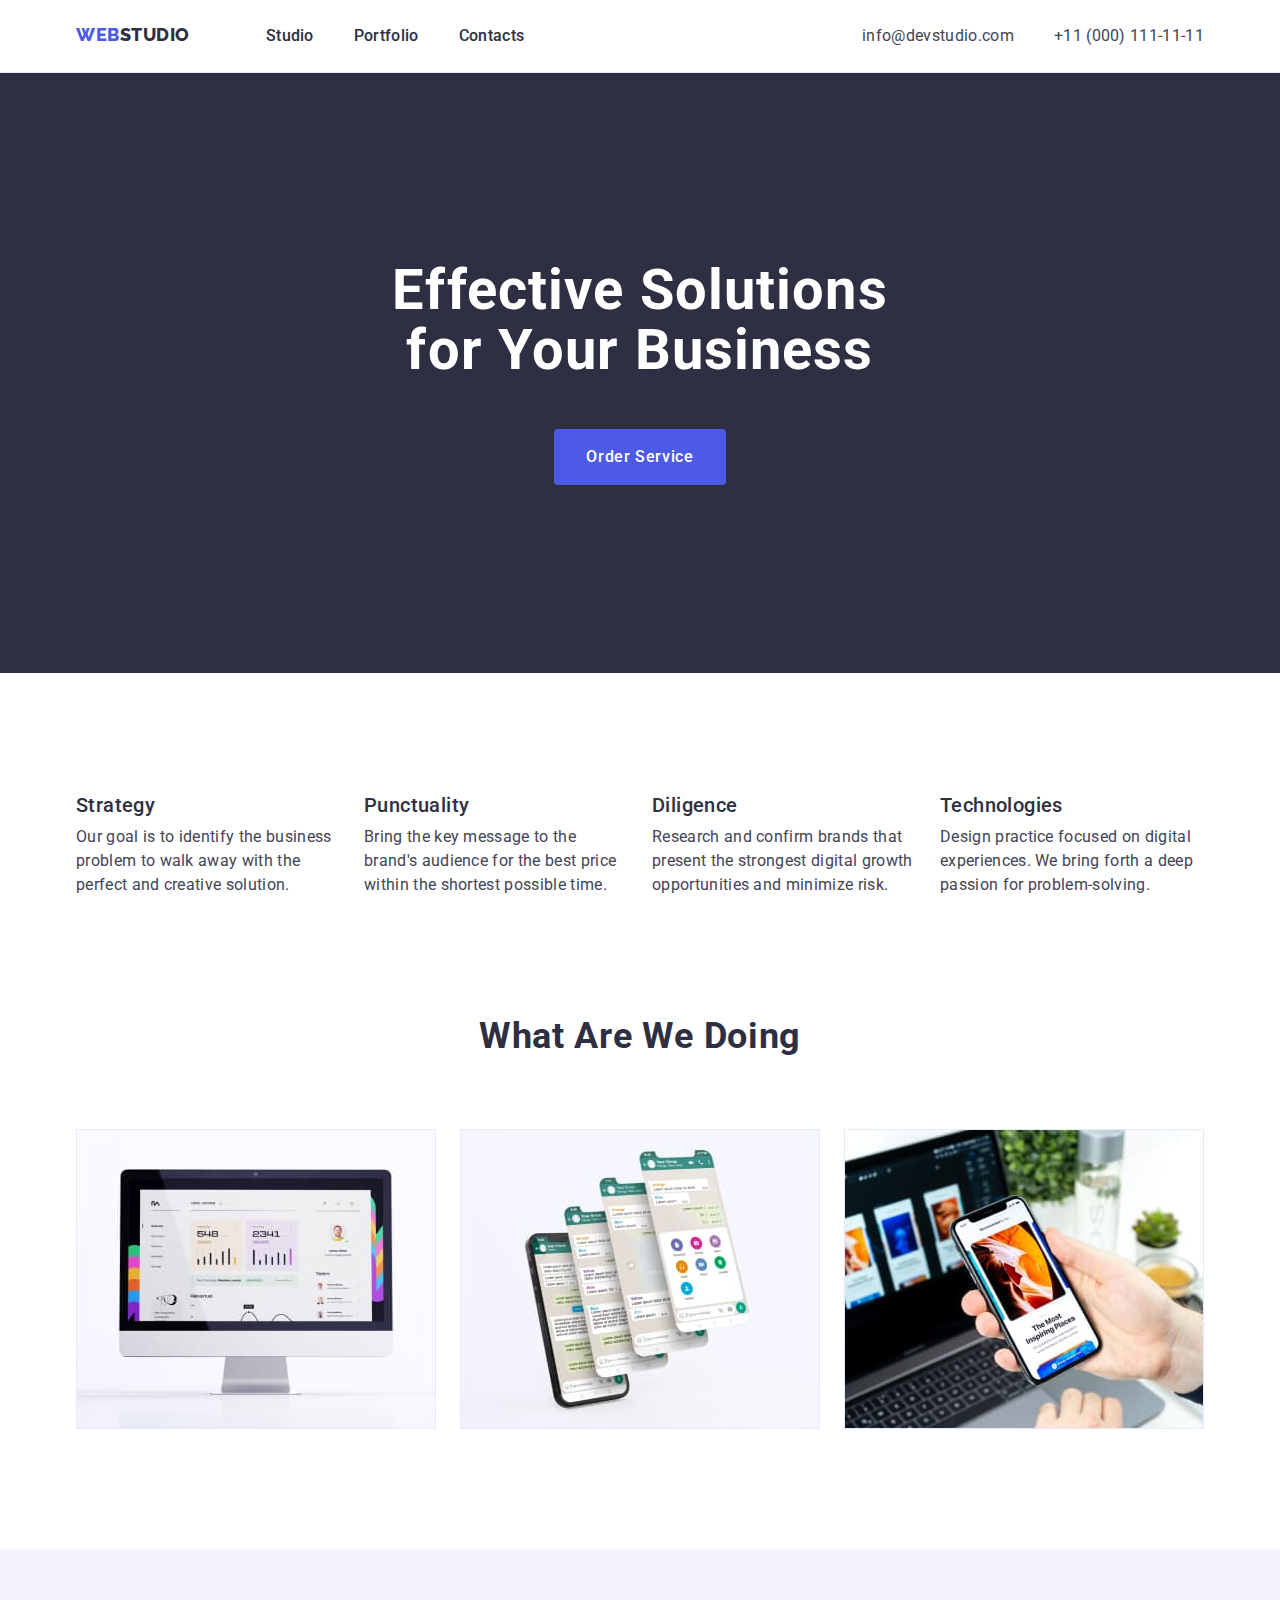
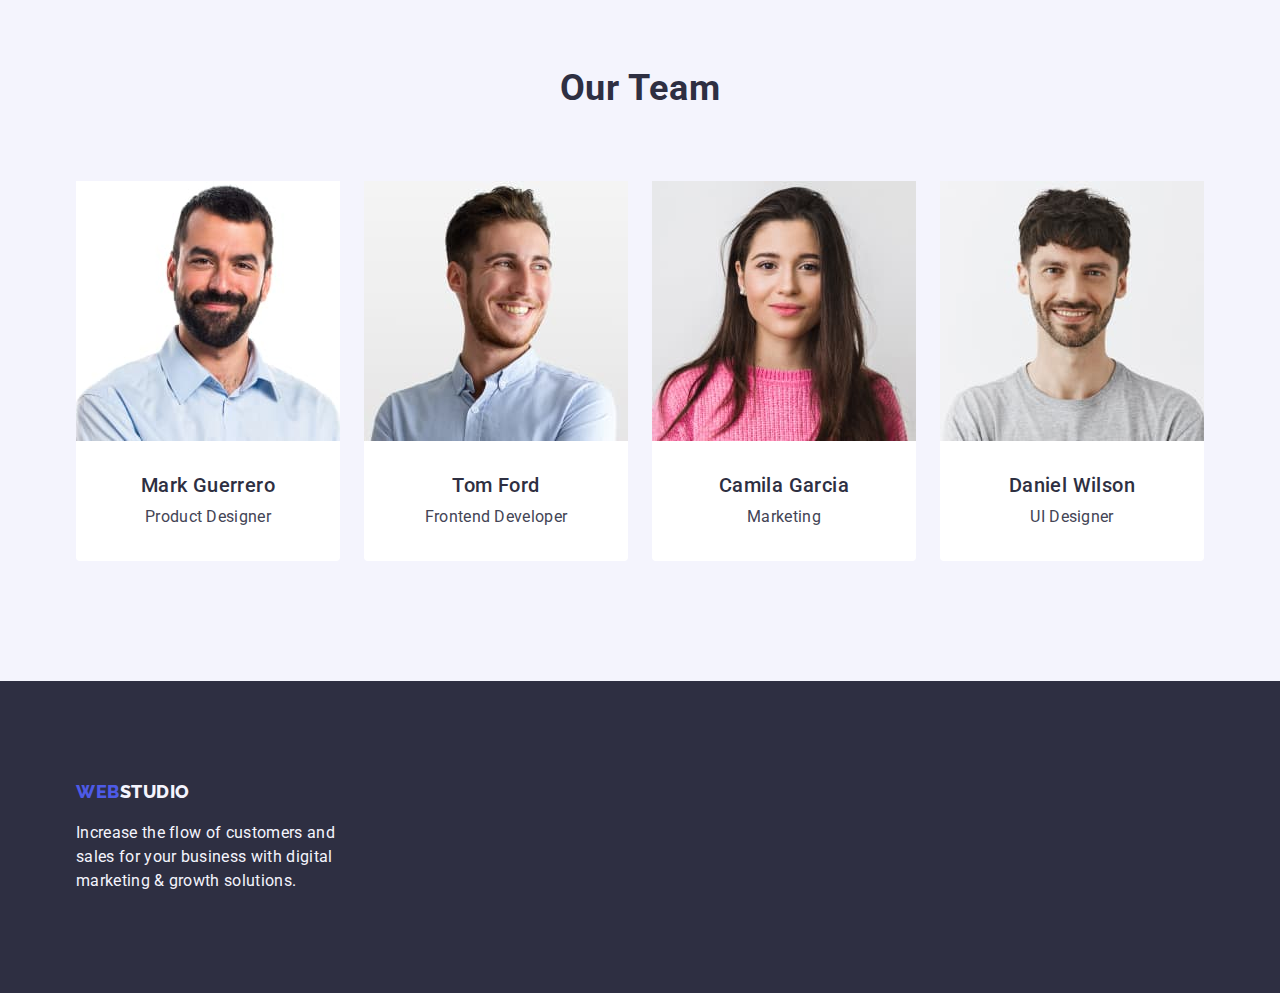
==== index.html @ f59f9e8d "start-1" ====
<!DOCTYPE html>
<html lang="en">
  <head>
    <meta charset="UTF-8" />
    <meta http-equiv="X-UA-Compatible" content="IE=edge" />
    <meta name="viewport" content="width=device-width, initial-scale=1.0" />
    <title>Studio</title>
    <link rel="preconnect" href="https://fonts.googleapis.com" />
    <link rel="preconnect" href="https://fonts.gstatic.com" crossorigin />
    <link
      href="https://fonts.googleapis.com/css2?family=Raleway:wght@800&family=Roboto:wght@400;500;700&display=swap"
      rel="stylesheet"
    />
    <link
      rel="stylesheet"
      href="https://cdn.jsdelivr.net/npm/modern-normalize@2.0.0/modern-normalize.min.css"
    />
    <link rel="stylesheet" href="./css/styles.css" />
  </head>
  <body>
    <!-- Header -->
    <header class="page-header">
      <div class="container header-container">
        <nav class="page-nav">
          <a class="logo link" href="./index.html"
            >Web<span class="logo-studio">Studio</span></a
          >
          <ul class="nav-list list">
            <li class="nav-item">
              <a class="nav-link link" href="./index.html">Studio</a>
            </li>
            <li class="nav-item">
              <a class="nav-link link" href="./portfolio.html">Portfolio</a>
            </li>
            <li class="nav-item">
              <a class="nav-link link" href="">Contacts</a>
            </li>
          </ul>
        </nav>
        <address class="address">
          <ul class="address-list list">
            <li class="address-item">
              <a class="address-link link" href="mailto:info@devstudio.com"
                >info@devstudio.com</a
              >
            </li>
            <li class="address-item">
              <a class="address-link link" href="tel:+110001111111"
                >+11 (000) 111-11-11</a
              >
            </li>
          </ul>
        </address>
      </div>
    </header>
    <main>
      <!-- HERO -->
      <section class="hero">
        <div class="container hero-container">
          <h1 class="hero-title">Effective Solutions for Your Business</h1>
          <button type="button" class="hero-btn">Order Service</button>
        </div>
      </section>
      <!-- Section 1 -->
      <section class="section">
        <div class="container">
          <h2 class="visually-hidden">Features</h2>
          <ul class="feature-wrap list">
            <li class="feature-item">
              <h3 class="feature-title">Strategy</h3>
              <p class="feature-text">
                Our goal is to identify the business problem to walk away with
                the perfect and creative solution.
              </p>
            </li>
            <li class="feature-item">
              <h3 class="feature-title">Punctuality</h3>
              <p class="feature-text">
                Bring the key message to the brand's audience for the best price
                within the shortest possible time.
              </p>
            </li>
            <li class="feature-item">
              <h3 class="feature-title">Diligence</h3>
              <p class="feature-text">
                Research and confirm brands that present the strongest digital
                growth opportunities and minimize risk.
              </p>
            </li>
            <li class="feature-item">
              <h3 class="feature-title">Technologies</h3>
              <p class="feature-text">
                Design practice focused on digital experiences. We bring forth a
                deep passion for problem-solving.
              </p>
            </li>
          </ul>
        </div>
      </section>
      <!-- Section 2 -->
      <section class="section-two">
        <div class="container">
          <h2 class="section-title">What are we doing</h2>
          <ul class="section-list list">
            <li class="section-item">
              <img src="./images/img-1.jpg" alt="Rectangle 71" width="360" />
            </li>
            <li class="section-item">
              <img src="./images/img-2.jpg" alt="Rectangle 71" width="360" />
            </li>
            <li class="section-item">
              <img src="./images/img-3.jpg" alt="Rectangle 71" width="360" />
            </li>
          </ul>
        </div>
      </section>
      <!-- Section 3 -->
      <section class="team-section section">
        <div class="container team-container">
          <h2 class="section-title">Our Team</h2>
          <ul class="team-list list">
            <li class="team-item">
              <img
                src="./images/portrait-1.jpg"
                alt="Portrait Product Designer"
                width="264"
              />
              <div class="team-text-wrap">
                <h3 class="name">Mark Guerrero</h3>
                <p class="team-text">Product Designer</p>
              </div>
            </li>
            <li class="team-item">
              <img
                src="./images/portrait-2.jpg"
                alt="Portrait Frontend Developer"
                width="264"
              />
              <div class="team-text-wrap">
                <h3 class="name">Tom Ford</h3>
                <p class="team-text">Frontend Developer</p>
              </div>
            </li>
            <li class="team-item">
              <img
                src="./images/portrait-3.jpg"
                alt="Portrait Marketing"
                width="264"
              />
              <div class="team-text-wrap">
                <h3 class="name">Camila Garcia</h3>
                <p class="team-text">Marketing</p>
              </div>
            </li>
            <li class="team-item">
              <img
                src="./images/portrait-4.jpg"
                alt="Portrait UI Designer"
                width="264"
              />
              <div class="team-text-wrap">
                <h3 class="name">Daniel Wilson</h3>
                <p class="team-text">UI Designer</p>
              </div>
            </li>
          </ul>
        </div>
      </section>
    </main>
    <footer class="footer">
      <div class="container footer-container">
        <a class="footer-logo link" href="./index.html"
          >Web<span class="footer-logo-studio">Studio</span></a
        >
        <p class="footer-text">
          Increase the flow of customers and sales for your business with
          digital marketing & growth solutions.
        </p>
      </div>
    </footer>
  </body>
</html>
---- css/styles.css ----
:root {
  --first-title-color: #2e2f42;
  --second-title-color: #ffffff;
  --first-text-color: #434455;
  --second-text-color: #f4f4fd;
  --first-background-color: #2e2f42;
  --second-background-color: #f4f4fd;
}

h1,
h2,
h3,
p {
  margin-top: 0;
  margin-bottom: 0;
}

ul,
ol {
  margin-top: 0;
  margin-bottom: 0;
  padding-left: 0;
}

img {
  display: block;
}

address {
  font-style: normal;
}

button {
  cursor: pointer;
}

.list {
  list-style: none;
  margin: 0;
  padding: 0;
}

.link {
  text-decoration: none;
}

body {
  font-family: "Roboto", sans-serif;
  color: #434455;
  background-color: #ffffff;
}
.container {
  width: 1158px;
  padding: 0 15px;
  margin: 0 auto;
}

/* -------- HEADER -------- */

.page-header {
  border-bottom: 1px solid #e7e9fc;
}

.header-container {
  display: flex;
  align-items: center;
  justify-content: space-between;
}

.page-nav {
  display: flex;
  align-items: center;
}

.logo {
  font-family: "Raleway", sans-serif;
  font-weight: 800;
  font-size: 18px;
  height: 24px;
  line-height: 1.17;
  letter-spacing: 0.03em;
  text-transform: uppercase;
  color: #4d5ae5;
  margin-right: 76px;
}

.logo-studio {
  color: var(--first-title-color);
}

.nav-list {
  display: flex;
  align-items: center;
  gap: 40px;
}

.nav-item {
  padding-top: 24px;
  padding-bottom: 24px;
}

.nav-link {
  font-weight: 500;
  font-size: 16px;
  line-height: 1.5;
  letter-spacing: 0.02em;
  color: var(--first-title-color);
  padding-top: 24px;
  padding-bottom: 24px;
}

.nav-link:hover,
.nav-link:focus {
  color: #404bbf;
}

.address-list {
  display: flex;
  align-items: center;
  gap: 40px;
}

.address-link {
  font-style: normal;
  font-size: 16px;
  line-height: 1.5;
  letter-spacing: 0.02em;
  color: var(--first-text-color);
}

.address-link:hover,
.address-link:focus {
  color: #404bbf;
}

/* -------- HERO -------- */

.hero {
  background-color: var(--first-background-color);
  padding-top: 188px;
  padding-bottom: 188px;
}

.hero-container {
  display: flex;
  align-items: center;
  flex-direction: column;
}

.hero-title {
  font-size: 56px;
  max-width: 496px;
  height: 120px;
  line-height: 1.07;
  letter-spacing: 0.02em;
  text-align: center;
  color: var(--second-title-color);
  margin-bottom: 48px;
}

.hero-btn {
  font-family: "Roboto", sans-serif;
  min-width: 169px;
  background: #4d5ae5;
  font-weight: 500;
  font-size: 16px;
  line-height: 1.5;
  letter-spacing: 0.04em;
  color: #ffffff;
  border-radius: 4px;
  padding: 16px 32px;
  border: none;
}

.hero-btn:hover,
.hero-btn:focus {
  background-color: #404bbf;
}

/* -------- FEATURES -------- */

.section {
  padding-top: 120px;
  padding-bottom: 120px;
}

.visually-hidden {
  position: absolute;
  width: 1px;
  height: 1px;
  margin: -1px;
  border: 0;
  padding: 0;
  white-space: nowrap;
  clip-path: inset(100%);
  clip: rect(0 0 0 0);
  overflow: hidden;
}

.feature-wrap {
  display: flex;
  align-items: flex-start;
  gap: 24px;
}

.feature-item {
  width: 264px;
}

.feature-title {
  font-weight: 500;
  font-size: 20px;
  line-height: 1.2;
  letter-spacing: 0.02em;
  color: var(--first-title-color);
  margin-bottom: 8px;
}

.feature-text {
  font-size: 16px;
  line-height: 1.5;
  letter-spacing: 0.02em;
  color: var(--first-text-color);
}

/* -------- SECTION 2 -------- */

.section-two {
  padding-bottom: 120px;
}

.section-title {
  font-size: 36px;
  line-height: 1.11;
  letter-spacing: 0.02em;
  text-align: center;
  text-transform: capitalize;
  color: var(--first-title-color);
  margin-bottom: 72px;
}
.section-list {
  display: flex;
  gap: 24px;
}

/* -------- SECTION 3 -------- */

.team-section {
  background-color: var(--second-background-color);
}

.team-container {
  display: flex;
  flex-direction: column;
}

.team-list {
  display: flex;
  gap: 24px;
}

.team-item {
  background-color: #ffffff;
  border-radius: 0 0 4px 4px;
}

.team-text-wrap {
  display: flex;
  flex-direction: column;
  padding: 32px 16px;
}

.name {
  font-weight: 500;
  font-size: 20px;
  text-align: center;
  line-height: 1.2;
  letter-spacing: 0.02em;
  color: var(--first-title-color);
  margin-bottom: 8px;
}

.team-text {
  font-size: 16px;
  text-align: center;
  line-height: 1.5;
  letter-spacing: 0.02em;
  color: var(--first-text-color);
}

/* -------- PORTFOLIO-FILTER -------- */

.portfolio-section {
  padding-top: 96px;
  padding-bottom: 120px;
}

.filter-list {
  display: flex;
  justify-content: center;
  gap: 24px;
  margin-bottom: 72px;
}

.btn-item {
  font-family: inherit;
  background-color: #f4f4fd;
  font-weight: 500;
  font-size: 16px;
  line-height: 1.5;
  letter-spacing: 0.04em;
  color: #4d5ae5;
  padding: 12px 24px;
  border: 1px solid #e7e9fc;
  border-radius: 4px;
}

.btn-item:hover,
.btn-item:focus {
  background-color: #404bbf;
  color: #ffffff;
  box-shadow: 0px 3px 1px rgba(0, 0, 0, 0.1), 0px 2px 1px rgba(0, 0, 0, 0.08),
    0px 2px 2px rgba(0, 0, 0, 0.12);
  border: 1px solid transparent;
}

/* -------- CARD CONCEPT -------- */

.card-list {
  display: flex;
  flex-wrap: wrap;
  gap: 48px 24px;
}

.card-text-wrap {
  display: flex;
  flex-direction: column;
  align-items: flex-start;
  padding: 32px 16px;
  border: 1px solid #e7e9fc;
  border-top: none;
}

.card-title {
  font-weight: 500;
  font-size: 20px;
  line-height: 1.2;
  letter-spacing: 0.02em;
  color: var(--first-title-color);
  margin-bottom: 8px;
}

.card-text {
  font-size: 16px;
  line-height: 1.5;
  letter-spacing: 0.02em;
  color: var(--first-text-color);
}

/* -------- FOOTER -------- */

.footer {
  background-color: var(--first-background-color);
  padding-top: 100px;
  padding-bottom: 100px;
}

.footer-logo {
  display: inline-block;
  font-family: "Raleway", sans-serif;
  font-weight: 800;
  font-size: 18px;
  height: 24px;
  line-height: 1.17;
  letter-spacing: 0.03em;
  text-transform: uppercase;
  color: #4d5ae5;
  margin-bottom: 16px;
}

.footer-text {
  font-size: 16px;
  width: 264px;
  line-height: 1.5;
  letter-spacing: 0.02em;
  color: var(--second-text-color);
}

.footer-logo-studio {
  color: var(--second-text-color);
}
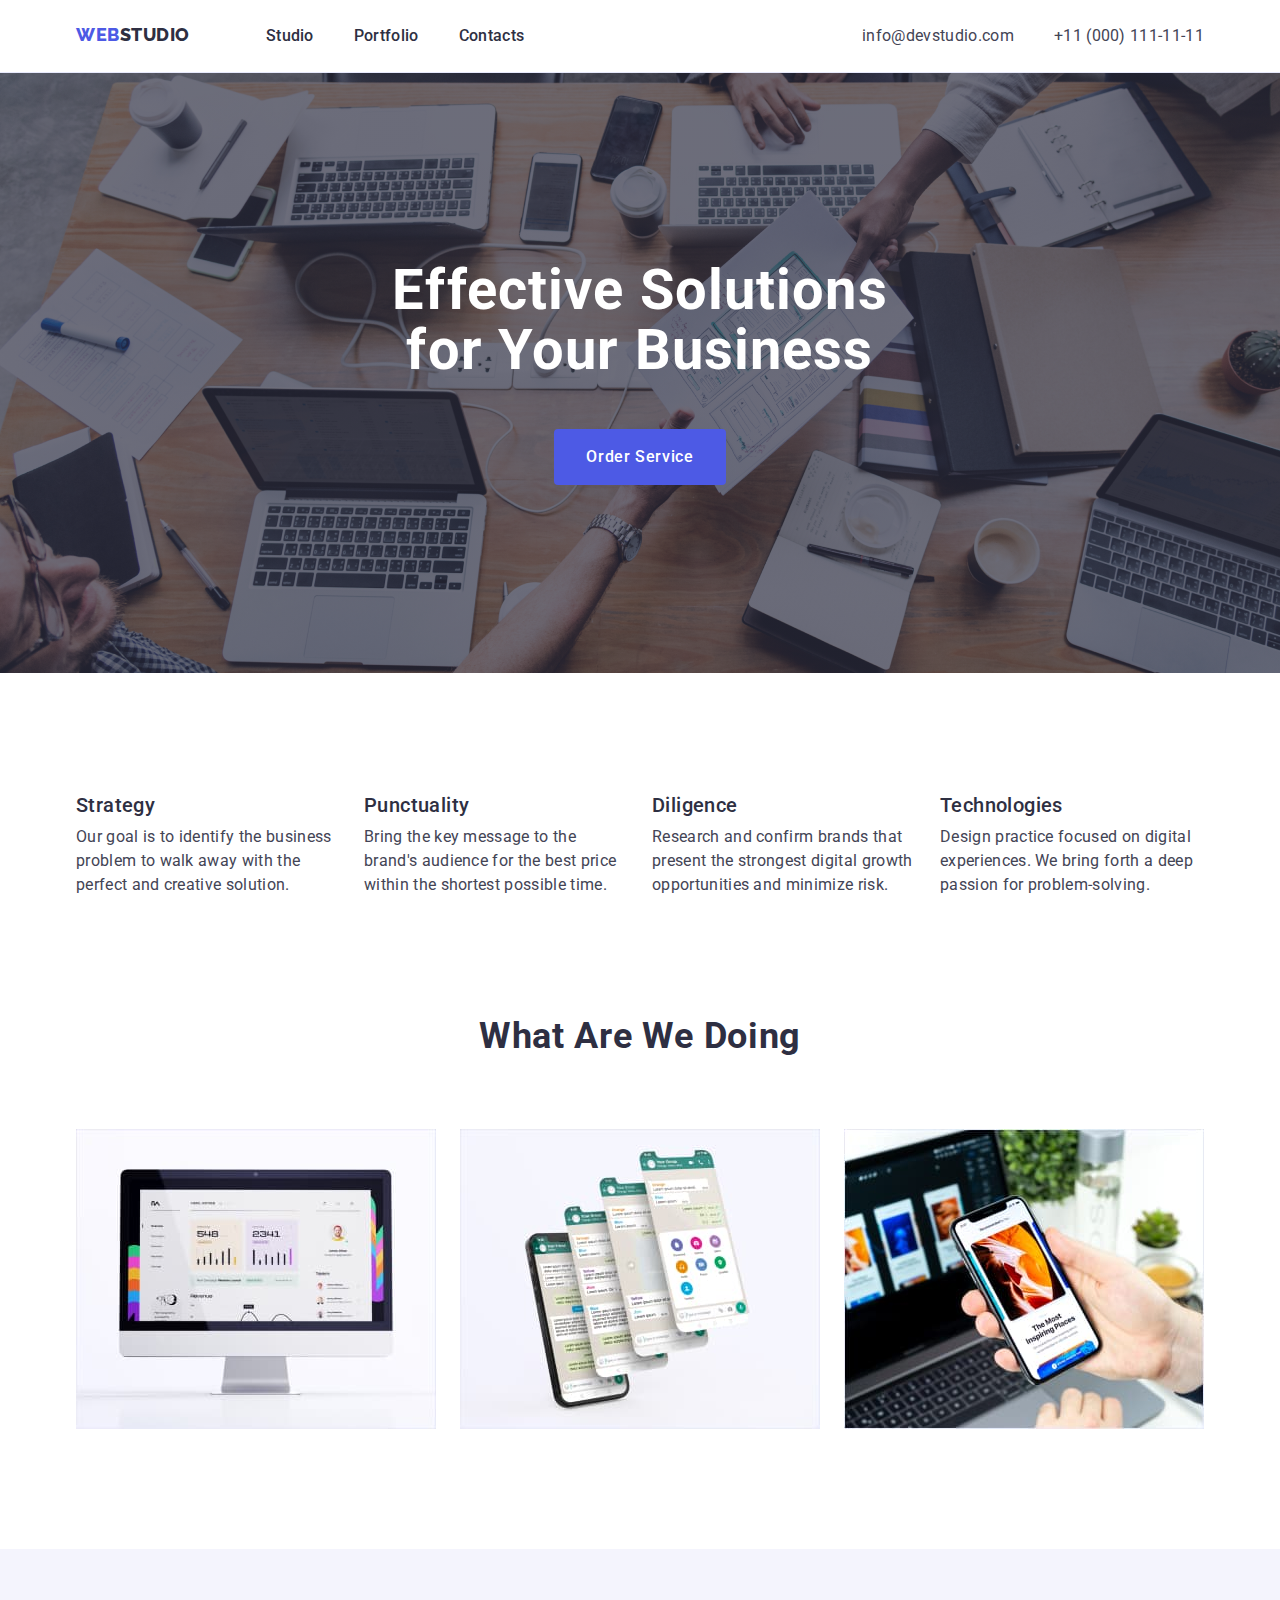
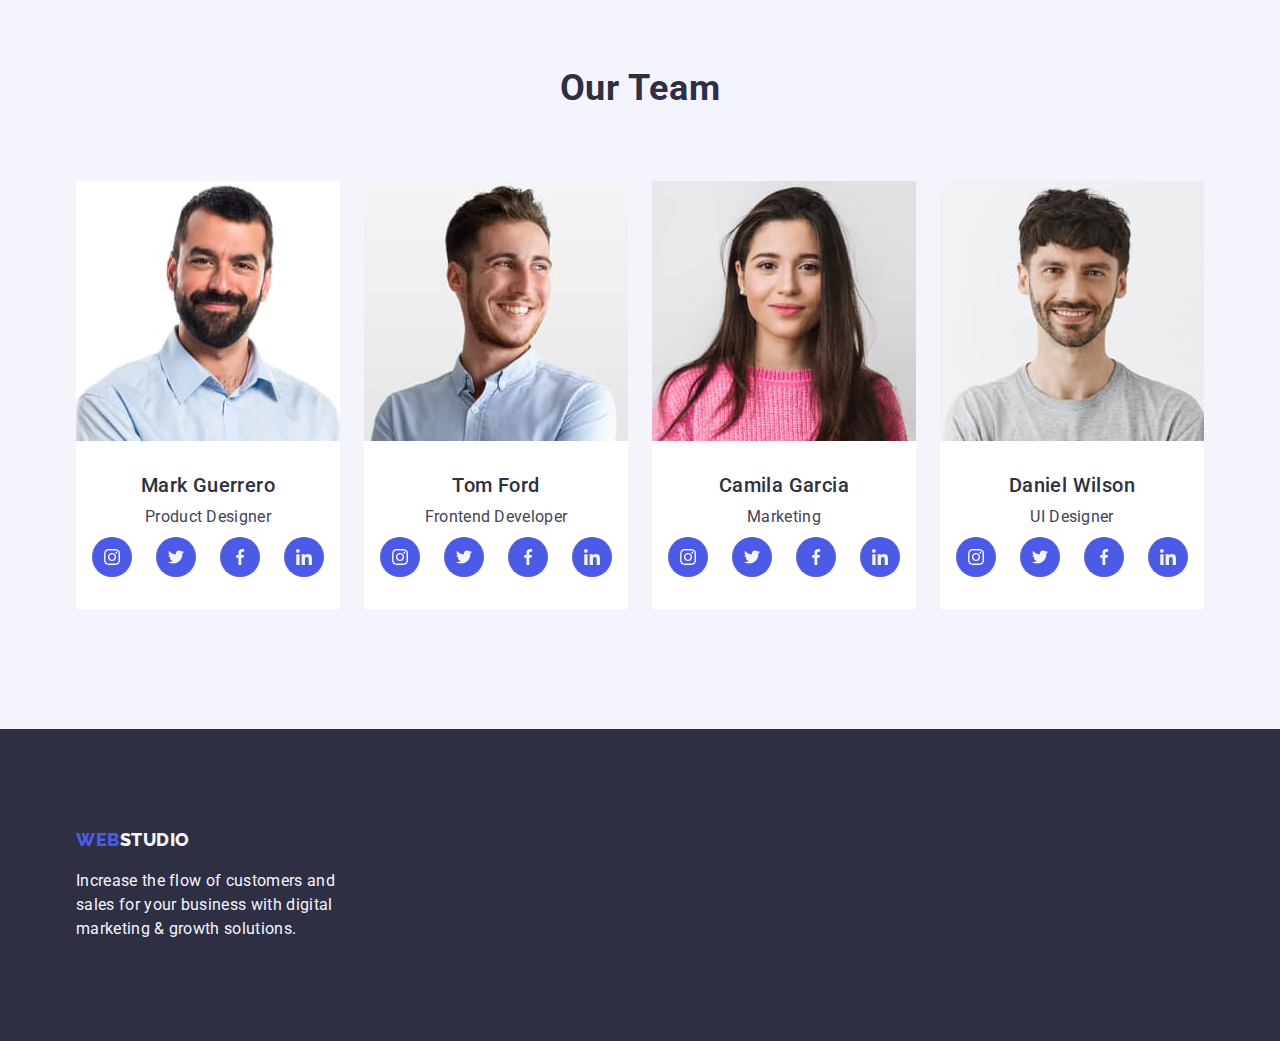
==== commit c9cf1faf: "wednesday" ====
--- a/index.html
+++ b/index.html
@@ -128,6 +128,36 @@
               <div class="team-text-wrap">
                 <h3 class="name">Mark Guerrero</h3>
                 <p class="team-text">Product Designer</p>
+                <ul class="social-list list">
+                  <li class="social-list-item">
+                    <a href="" class="social-list-link">
+                      <svg class="social-list-icon" width="16" height="16">
+                        <use href="./images/icons.svg#icon-instagram"></use>
+                      </svg>
+                    </a>
+                  </li>
+                  <li class="social-list-item">
+                    <a href="" class="social-list-link">
+                      <svg class="social-list-icon" width="16" height="16">
+                        <use href="./images/icons.svg#icon-twitter"></use>
+                      </svg>
+                    </a>
+                  </li>
+                  <li class="social-list-item">
+                    <a href="" class="social-list-link">
+                      <svg class="social-list-icon" width="16" height="16">
+                        <use href="./images/icons.svg#icon-facebook"></use>
+                      </svg>
+                    </a>
+                  </li>
+                  <li class="social-list-item">
+                    <a href="" class="social-list-link">
+                      <svg class="social-list-icon" width="16" height="16">
+                        <use href="./images/icons.svg#icon-linkedin"></use>
+                      </svg>
+                    </a>
+                  </li>
+                </ul>
               </div>
             </li>
             <li class="team-item">
@@ -139,6 +169,36 @@
               <div class="team-text-wrap">
                 <h3 class="name">Tom Ford</h3>
                 <p class="team-text">Frontend Developer</p>
+                <ul class="social-list list">
+                  <li class="social-list-item">
+                    <a href="" class="social-list-link">
+                      <svg class="social-list-icon" width="16" height="16">
+                        <use href="./images/icons.svg#icon-instagram"></use>
+                      </svg>
+                    </a>
+                  </li>
+                  <li class="social-list-item">
+                    <a href="" class="social-list-link">
+                      <svg class="social-list-icon" width="16" height="16">
+                        <use href="./images/icons.svg#icon-twitter"></use>
+                      </svg>
+                    </a>
+                  </li>
+                  <li class="social-list-item">
+                    <a href="" class="social-list-link">
+                      <svg class="social-list-icon" width="16" height="16">
+                        <use href="./images/icons.svg#icon-facebook"></use>
+                      </svg>
+                    </a>
+                  </li>
+                  <li class="social-list-item">
+                    <a href="" class="social-list-link">
+                      <svg class="social-list-icon" width="16" height="16">
+                        <use href="./images/icons.svg#icon-linkedin"></use>
+                      </svg>
+                    </a>
+                  </li>
+                </ul>
               </div>
             </li>
             <li class="team-item">
@@ -150,6 +210,36 @@
               <div class="team-text-wrap">
                 <h3 class="name">Camila Garcia</h3>
                 <p class="team-text">Marketing</p>
+                <ul class="social-list list">
+                  <li class="social-list-item">
+                    <a href="" class="social-list-link">
+                      <svg class="social-list-icon" width="16" height="16">
+                        <use href="./images/icons.svg#icon-instagram"></use>
+                      </svg>
+                    </a>
+                  </li>
+                  <li class="social-list-item">
+                    <a href="" class="social-list-link">
+                      <svg class="social-list-icon" width="16" height="16">
+                        <use href="./images/icons.svg#icon-twitter"></use>
+                      </svg>
+                    </a>
+                  </li>
+                  <li class="social-list-item">
+                    <a href="" class="social-list-link">
+                      <svg class="social-list-icon" width="16" height="16">
+                        <use href="./images/icons.svg#icon-facebook"></use>
+                      </svg>
+                    </a>
+                  </li>
+                  <li class="social-list-item">
+                    <a href="" class="social-list-link">
+                      <svg class="social-list-icon" width="16" height="16">
+                        <use href="./images/icons.svg#icon-linkedin"></use>
+                      </svg>
+                    </a>
+                  </li>
+                </ul>
               </div>
             </li>
             <li class="team-item">
@@ -161,6 +251,36 @@
               <div class="team-text-wrap">
                 <h3 class="name">Daniel Wilson</h3>
                 <p class="team-text">UI Designer</p>
+                <ul class="social-list list">
+                  <li class="social-list-item">
+                    <a href="" class="social-list-link">
+                      <svg class="social-list-icon" width="16" height="16">
+                        <use href="./images/icons.svg#icon-instagram"></use>
+                      </svg>
+                    </a>
+                  </li>
+                  <li class="social-list-item">
+                    <a href="" class="social-list-link">
+                      <svg class="social-list-icon" width="16" height="16">
+                        <use href="./images/icons.svg#icon-twitter"></use>
+                      </svg>
+                    </a>
+                  </li>
+                  <li class="social-list-item">
+                    <a href="" class="social-list-link">
+                      <svg class="social-list-icon" width="16" height="16">
+                        <use href="./images/icons.svg#icon-facebook"></use>
+                      </svg>
+                    </a>
+                  </li>
+                  <li class="social-list-item">
+                    <a href="" class="social-list-link">
+                      <svg class="social-list-icon" width="16" height="16">
+                        <use href="./images/icons.svg#icon-linkedin"></use>
+                      </svg>
+                    </a>
+                  </li>
+                </ul>
               </div>
             </li>
           </ul>
--- a/css/styles.css
+++ b/css/styles.css
@@ -139,6 +139,12 @@
   background-color: var(--first-background-color);
   padding-top: 188px;
   padding-bottom: 188px;
+  background-image: linear-gradient(
+      rgba(46, 47, 66, 0.7),
+      rgba(46, 47, 66, 0.7)
+    ),
+    url("../images/bg.jpg");
+  background-size: cover;
 }
 
 .hero-container {
@@ -286,6 +292,22 @@
   line-height: 1.5;
   letter-spacing: 0.02em;
   color: var(--first-text-color);
+  margin-bottom: 8px;
+}
+
+.social-list {
+  display: flex;
+  gap: 24px;
+}
+
+.social-list-link {
+  display: flex;
+  justify-content: center;
+  align-items: center;
+  width: 40px;
+  height: 40px;
+  border-radius: 50%;
+  background-color: #4d5ae5;
 }
 
 /* -------- PORTFOLIO-FILTER -------- */
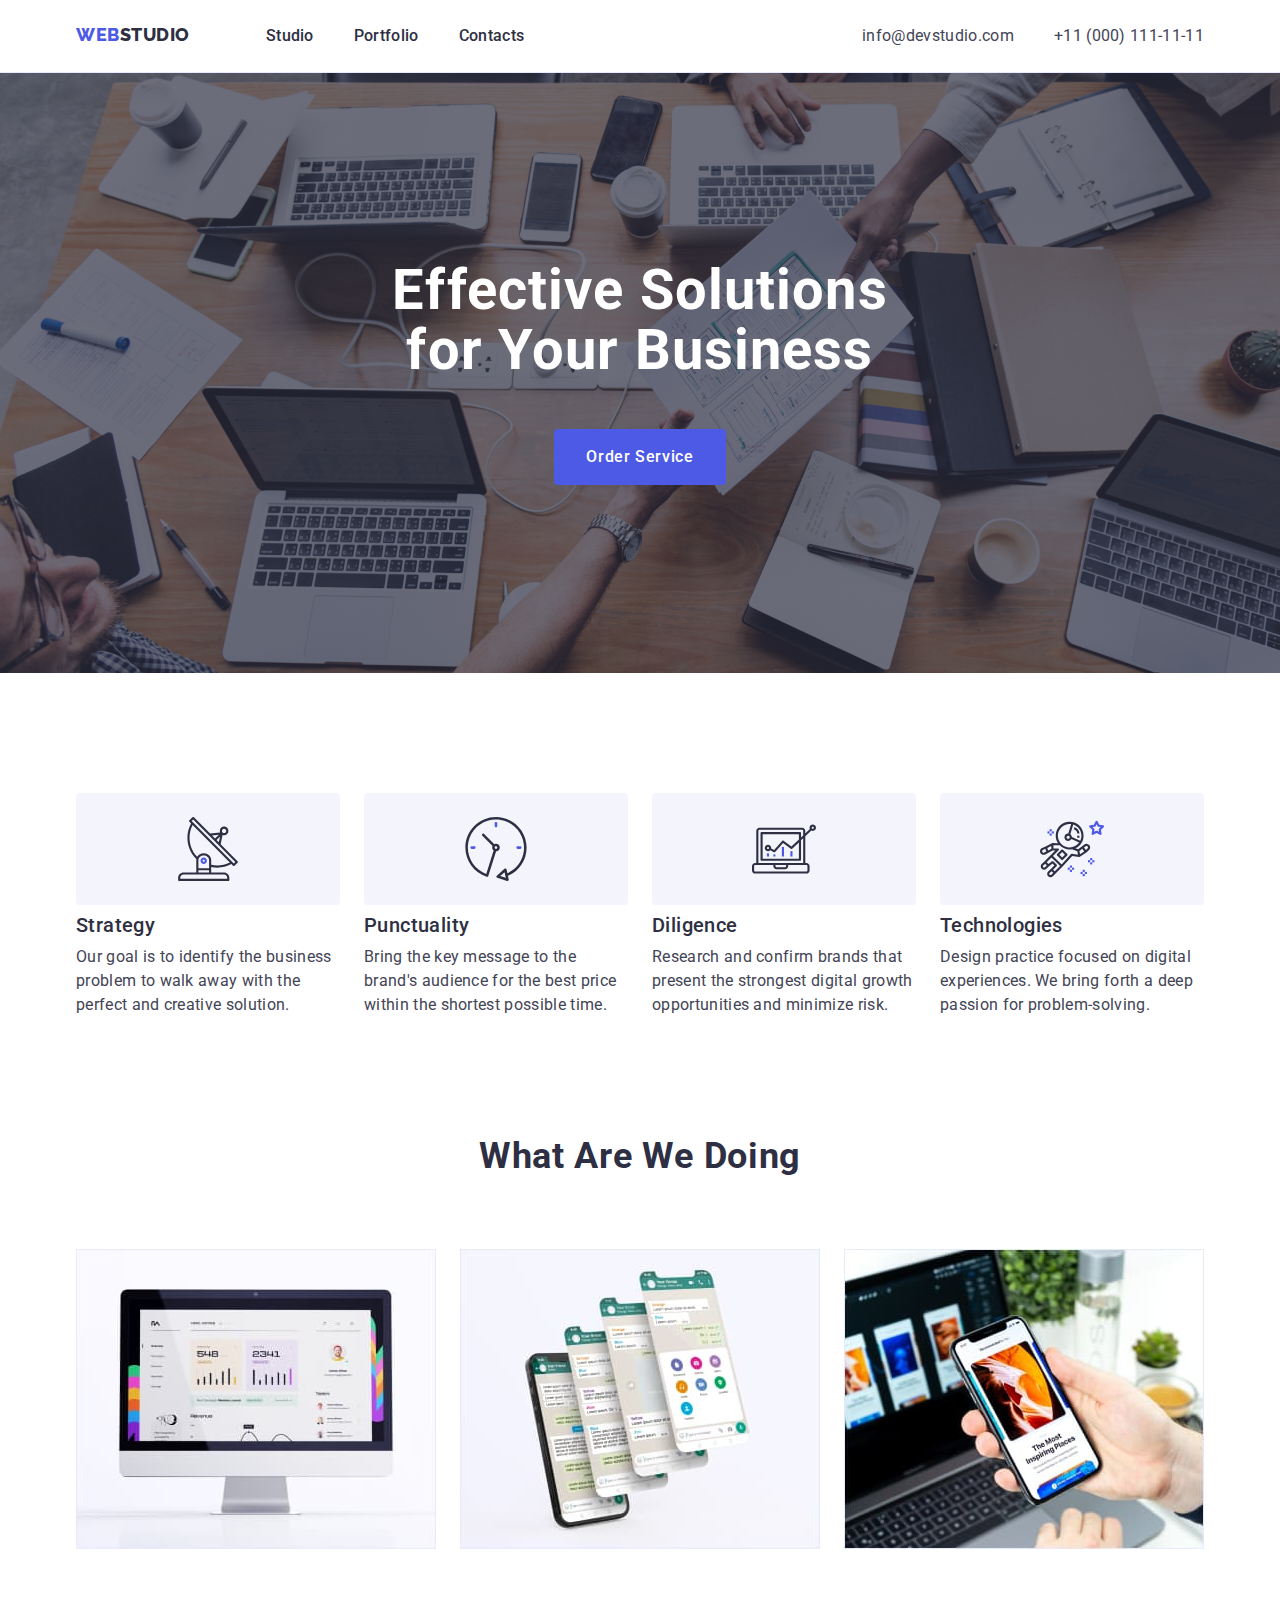
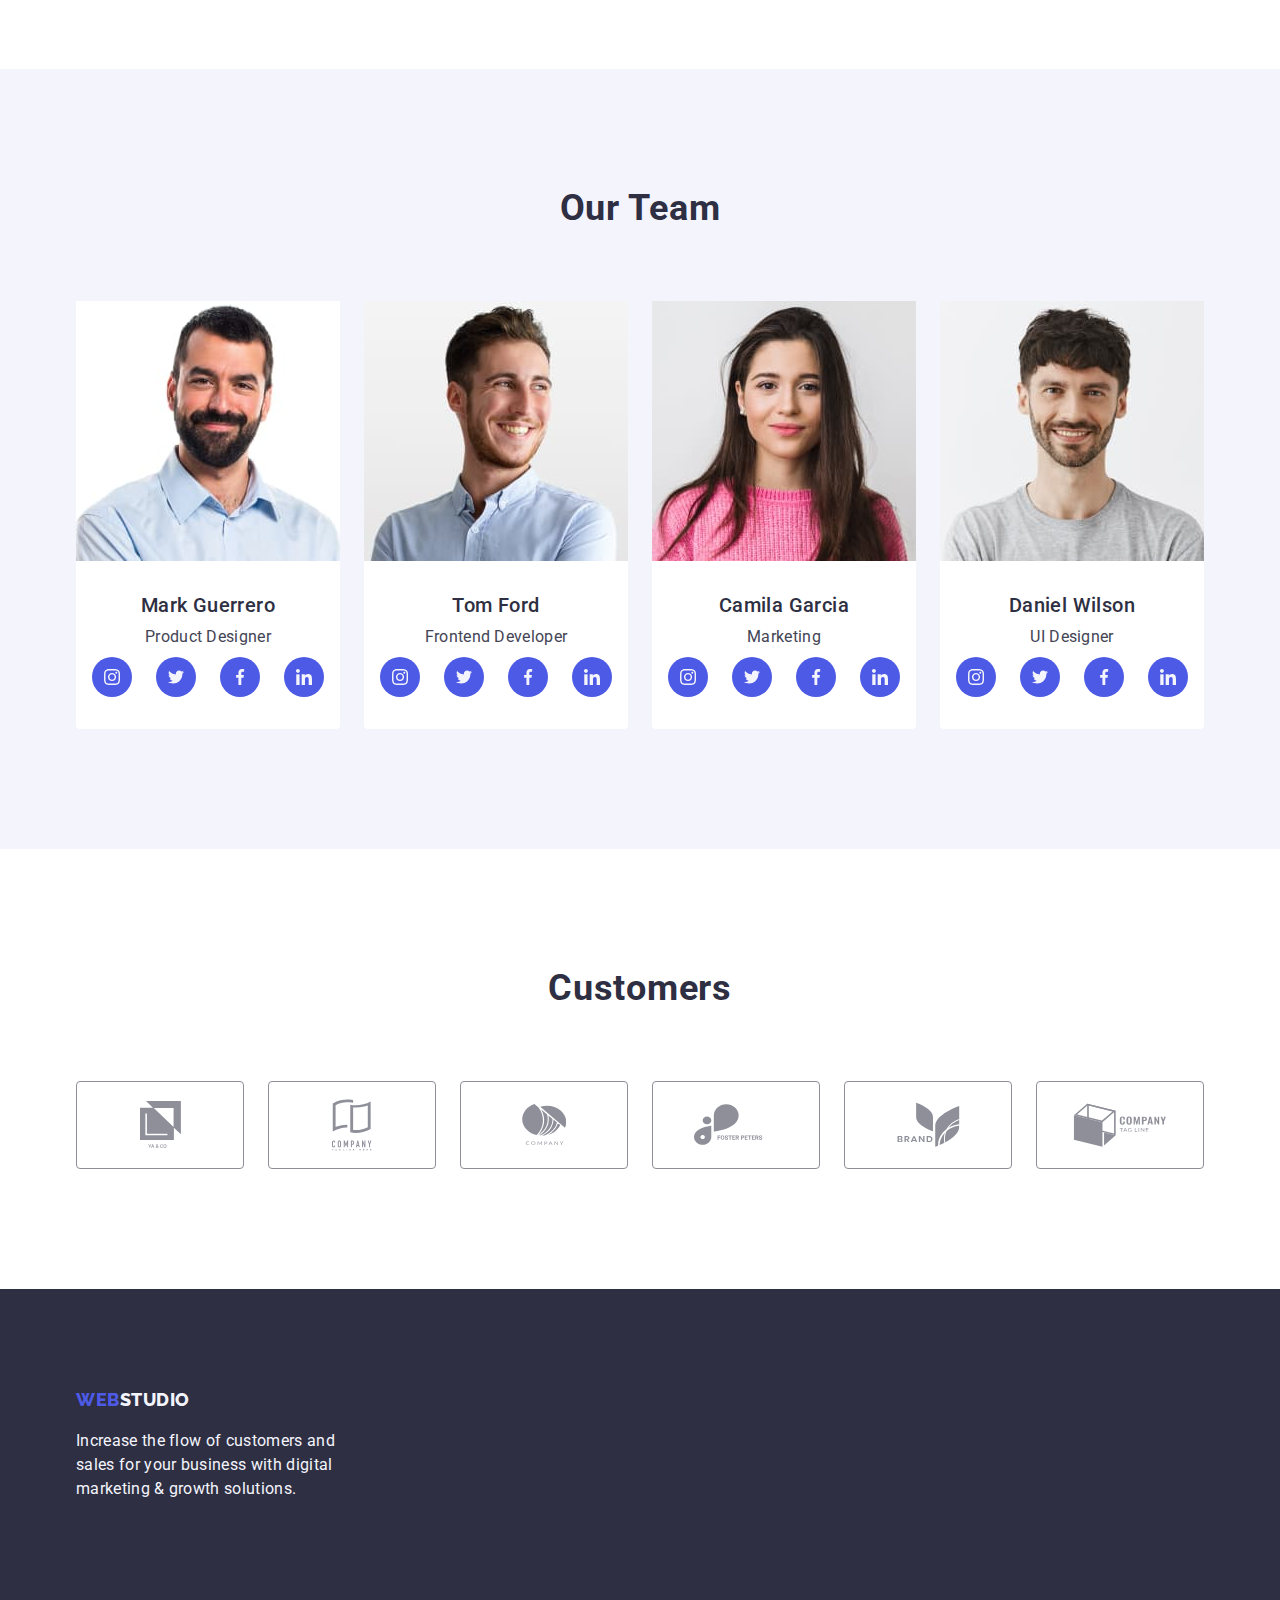
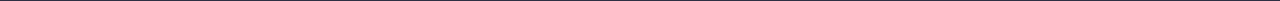
==== commit e02ffcc2: "thursday-1" ====
--- a/index.html
+++ b/index.html
@@ -67,6 +67,11 @@
           <h2 class="visually-hidden">Features</h2>
           <ul class="feature-wrap list">
             <li class="feature-item">
+              <div class="feature-icon">
+                <svg class="feature-item-icon" width="64" height="64">
+                  <use href="./images/icons.svg#icon-antenna"></use>
+                </svg>
+              </div>
               <h3 class="feature-title">Strategy</h3>
               <p class="feature-text">
                 Our goal is to identify the business problem to walk away with
@@ -74,6 +79,11 @@
               </p>
             </li>
             <li class="feature-item">
+              <div class="feature-icon">
+                <svg class="feature-item-icon" width="64" height="64">
+                  <use href="./images/icons.svg#icon-clock"></use>
+                </svg>
+              </div>
               <h3 class="feature-title">Punctuality</h3>
               <p class="feature-text">
                 Bring the key message to the brand's audience for the best price
@@ -81,6 +91,11 @@
               </p>
             </li>
             <li class="feature-item">
+              <div class="feature-icon">
+                <svg class="feature-item-icon" width="64" height="64">
+                  <use href="./images/icons.svg#icon-diagram"></use>
+                </svg>
+              </div>
               <h3 class="feature-title">Diligence</h3>
               <p class="feature-text">
                 Research and confirm brands that present the strongest digital
@@ -88,6 +103,11 @@
               </p>
             </li>
             <li class="feature-item">
+              <div class="feature-icon">
+                <svg class="feature-item-icon" width="64" height="64">
+                  <use href="./images/icons.svg#icon-astronaut"></use>
+                </svg>
+              </div>
               <h3 class="feature-title">Technologies</h3>
               <p class="feature-text">
                 Design practice focused on digital experiences. We bring forth a
@@ -286,6 +306,44 @@
           </ul>
         </div>
       </section>
+      <!-- Customers -->
+      <section class="section">
+        <div class="container">
+          <h2 class="section-title">Customers</h2>
+          <ul class="customers-list list">
+            <li class="customers-list-item">
+              <svg class="customers-list-icon" width="41" height="47">
+                <use href="./images/icons.svg#icon-company-1"></use>
+              </svg>
+            </li>
+            <li class="customers-list-item">
+              <svg class="customers-list-icon" width="40" height="52">
+                <use href="./images/icons.svg#icon-company-2"></use>
+              </svg>
+            </li>
+            <li class="customers-list-item">
+              <svg class="customers-list-icon" width="44" height="41">
+                <use href="./images/icons.svg#icon-company-3"></use>
+              </svg>
+            </li>
+            <li class="customers-list-item">
+              <svg class="customers-list-icon" width="84" height="41">
+                <use href="./images/icons.svg#icon-company-4"></use>
+              </svg>
+            </li>
+            <li class="customers-list-item">
+              <svg class="customers-list-icon" width="63" height="45">
+                <use href="./images/icons.svg#icon-company-5"></use>
+              </svg>
+            </li class="customers-list-item">
+            <li class="customers-list-item">
+              <svg class="customers-list-icon" width="94" height="44">
+                <use href="./images/icons.svg#icon-company-6"></use>
+              </svg>
+            </li>
+          </ul>
+        </div>
+      </section>
     </main>
     <footer class="footer">
       <div class="container footer-container">
--- a/css/styles.css
+++ b/css/styles.css
@@ -213,6 +213,16 @@
   width: 264px;
 }
 
+.feature-icon {
+  display: flex;
+  justify-content: center;
+  align-items: center;
+  background: var(--second-background-color);
+  border-radius: 4px;
+  height: 112px;
+  margin-bottom: 8px;
+}
+
 .feature-title {
   font-weight: 500;
   font-size: 20px;
@@ -310,6 +320,22 @@
   background-color: #4d5ae5;
 }
 
+/* -----------SECTION 4----------- */
+
+.customers-list {
+  display: flex;
+  gap: 24px;
+}
+
+.customers-list-item {
+  display: flex;
+  justify-content: center;
+  align-items: center;
+  width: 168px;
+  height: 88px;
+  border: 1px solid #8e8f99;
+  border-radius: 4px;
+}
 /* -------- PORTFOLIO-FILTER -------- */
 
 .portfolio-section {
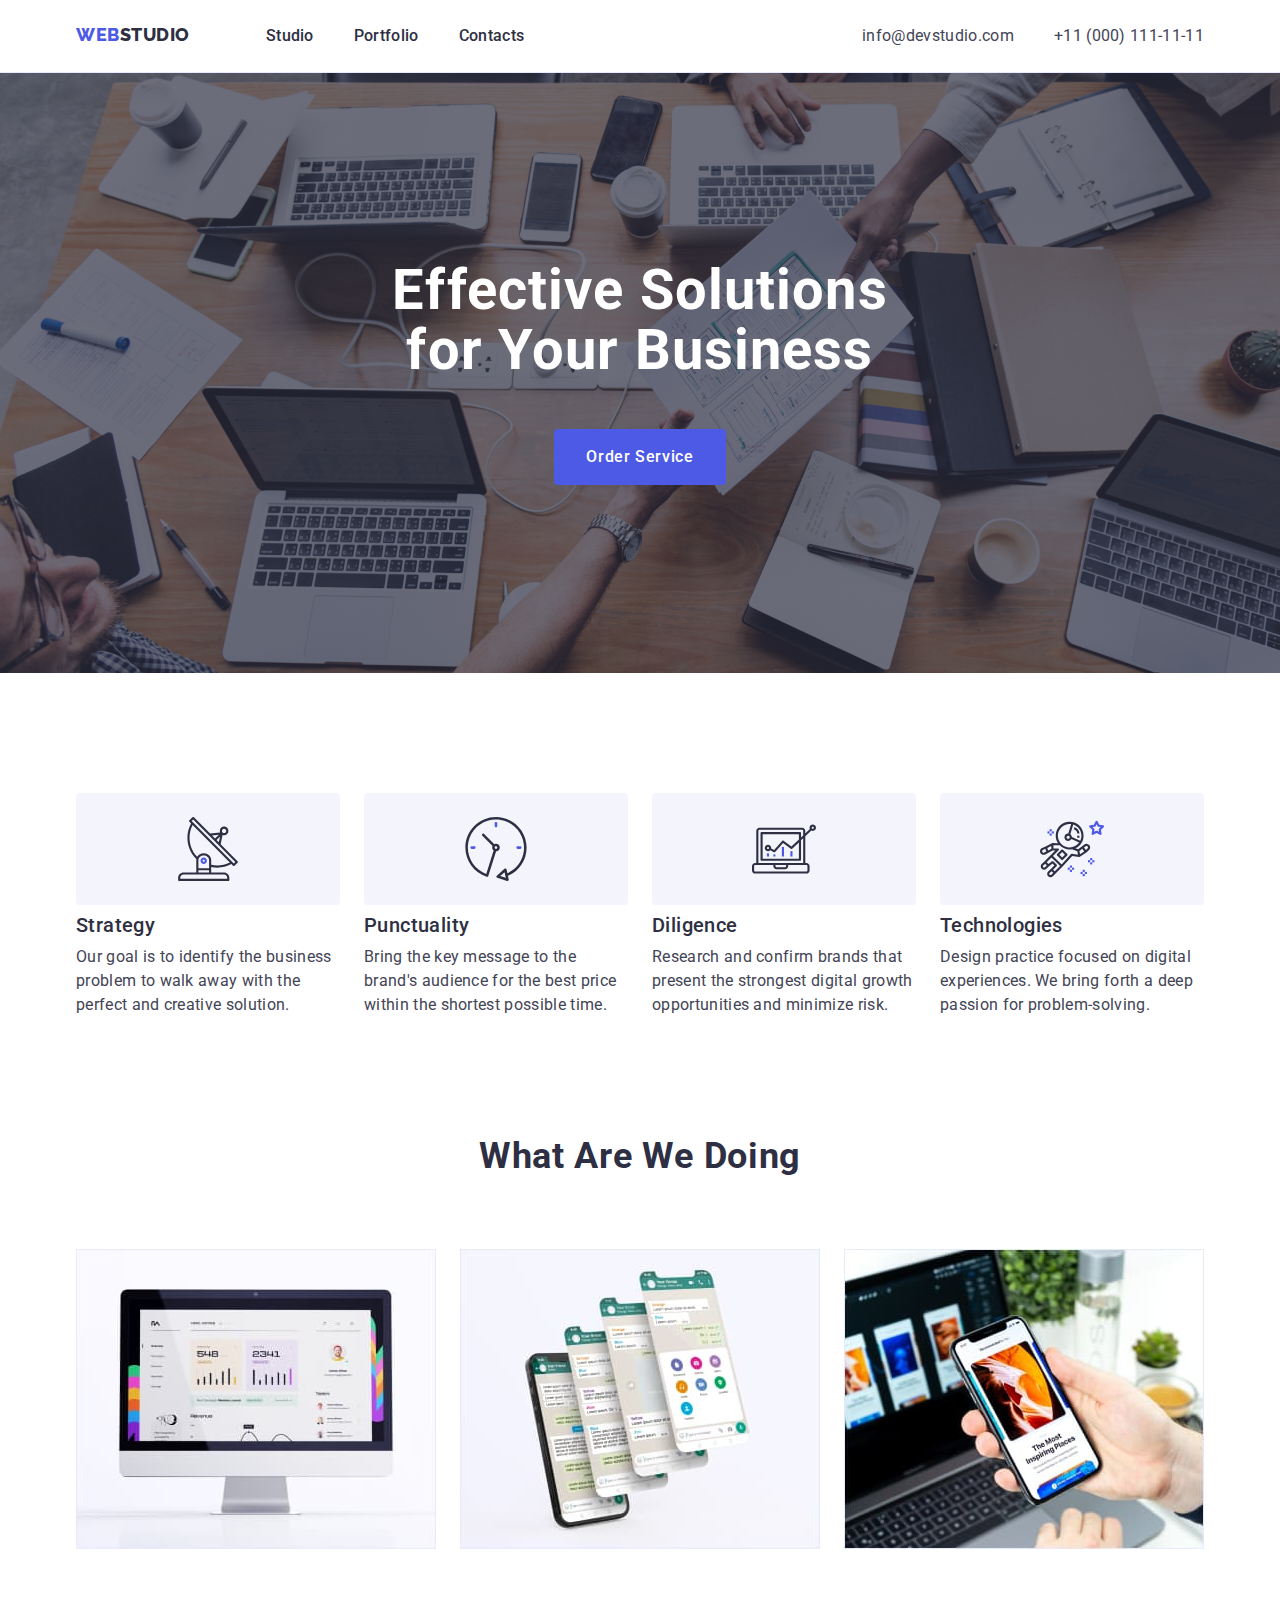
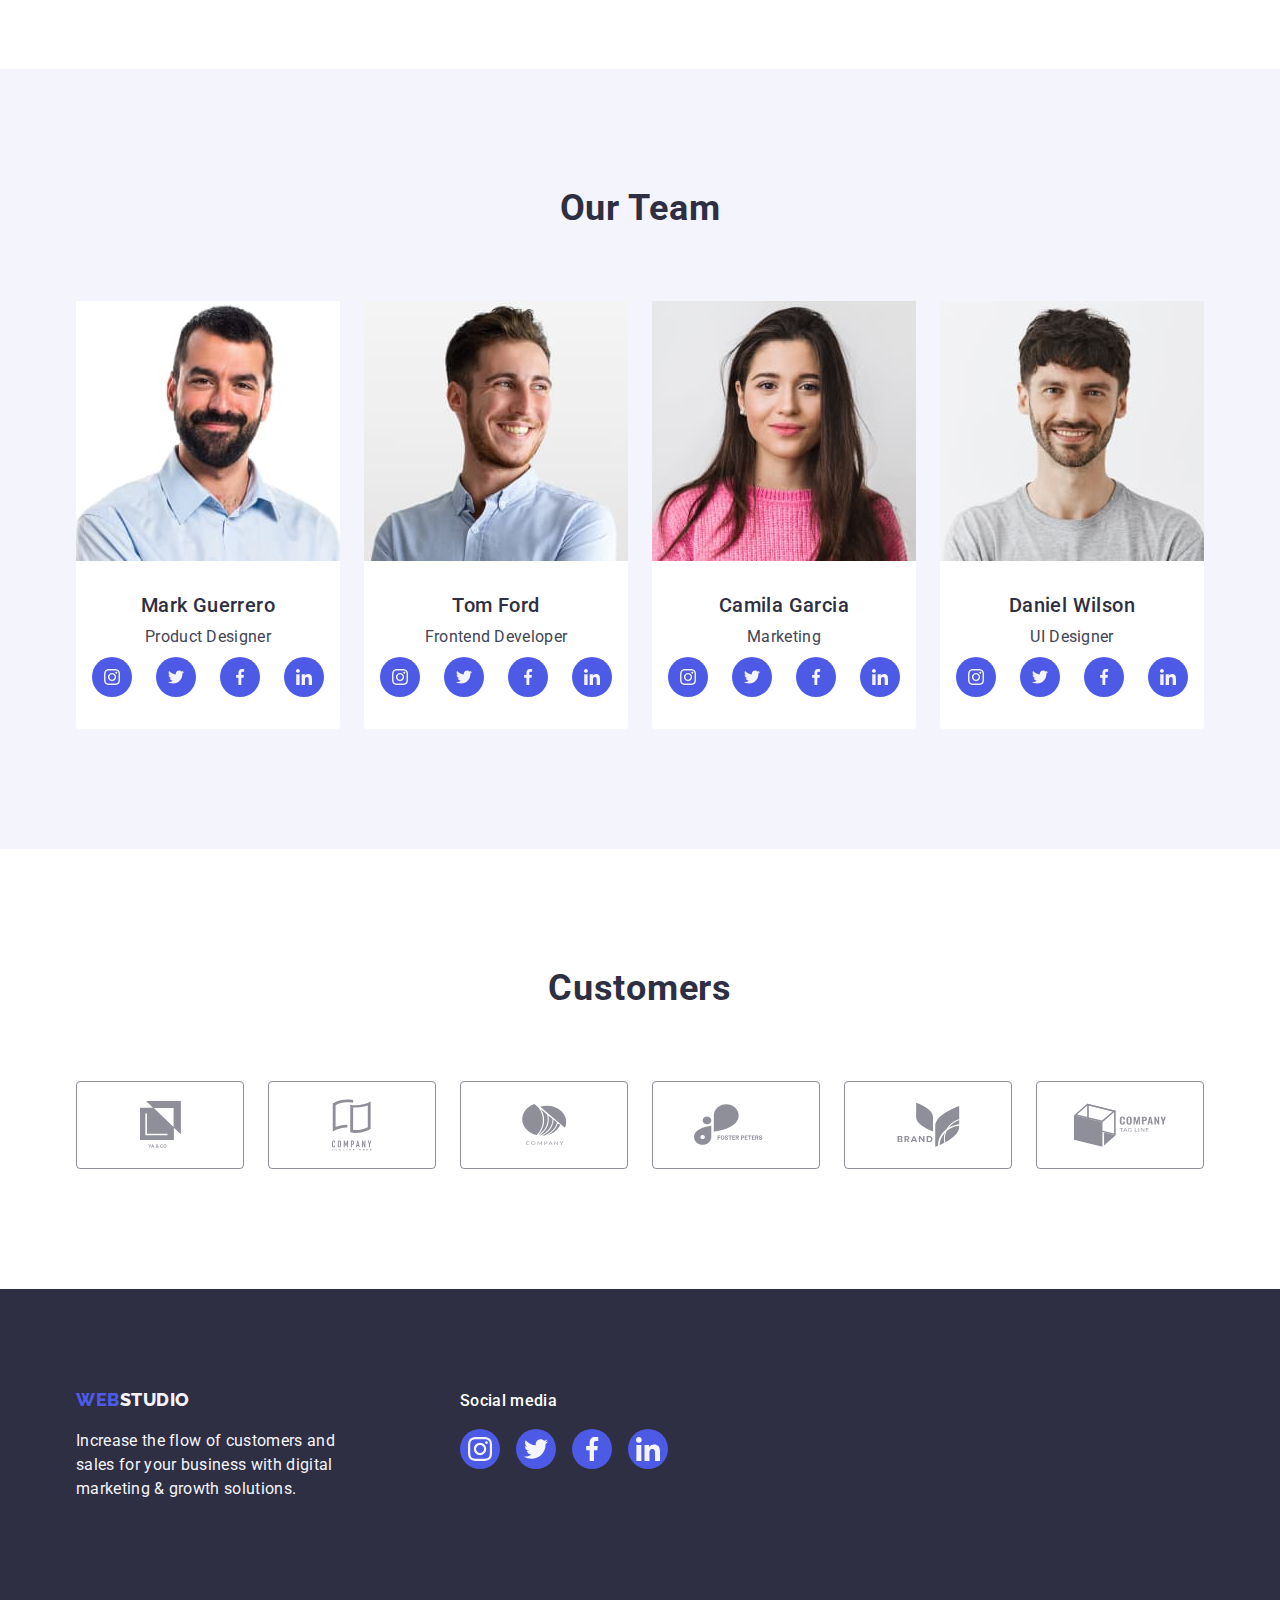
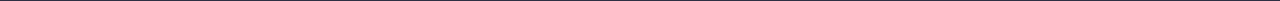
==== commit d7e2e86c: "monday-1" ====
--- a/index.html
+++ b/index.html
@@ -335,7 +335,7 @@
               <svg class="customers-list-icon" width="63" height="45">
                 <use href="./images/icons.svg#icon-company-5"></use>
               </svg>
-            </li class="customers-list-item">
+            </li>
             <li class="customers-list-item">
               <svg class="customers-list-icon" width="94" height="44">
                 <use href="./images/icons.svg#icon-company-6"></use>
@@ -347,13 +347,48 @@
     </main>
     <footer class="footer">
       <div class="container footer-container">
-        <a class="footer-logo link" href="./index.html"
-          >Web<span class="footer-logo-studio">Studio</span></a
-        >
-        <p class="footer-text">
-          Increase the flow of customers and sales for your business with
-          digital marketing & growth solutions.
-        </p>
+        <div class="logo-wrap">
+          <a class="footer-logo link" href="./index.html"
+            >Web<span class="footer-logo-studio">Studio</span></a
+          >
+          <p class="footer-text">
+            Increase the flow of customers and sales for your business with
+            digital marketing & growth solutions.
+          </p>
+        </div>
+        <div class="social-media-wrap">
+          <p class="social-media-text">Social media</p>
+          <ul class="social-media-list list">
+            <li class="social-list-item">
+              <a href="" class="social-list-link">
+                <svg class="social-list-icon" width="24" height="24">
+                  <use href="./images/icons.svg#icon-instagram"></use>
+                </svg>
+              </a>
+            </li>
+            <li class="social-list-item">
+              <a href="" class="social-list-link">
+                <svg class="social-list-icon" width="24" height="24">
+                  <use href="./images/icons.svg#icon-twitter"></use>
+                </svg>
+              </a>
+            </li>
+            <li class="social-list-item">
+              <a href="" class="social-list-link">
+                <svg class="social-list-icon" width="24" height="24">
+                  <use href="./images/icons.svg#icon-facebook"></use>
+                </svg>
+              </a>
+            </li>
+            <li class="social-list-item">
+              <a href="" class="social-list-link">
+                <svg class="social-list-icon" width="24" height="24">
+                  <use href="./images/icons.svg#icon-linkedin"></use>
+                </svg>
+              </a>
+            </li>
+          </ul>
+        </div>
       </div>
     </footer>
   </body>
--- a/css/styles.css
+++ b/css/styles.css
@@ -413,6 +413,10 @@
   padding-bottom: 100px;
 }
 
+.footer-container {
+  display: flex;
+}
+
 .footer-logo {
   display: inline-block;
   font-family: "Raleway", sans-serif;
@@ -437,3 +441,26 @@
 .footer-logo-studio {
   color: var(--second-text-color);
 }
+
+.social-media-wrap {
+  display: flex;
+  flex-direction: column;
+  width: 208px;
+  height: 80px;
+  margin-left: 120px;
+}
+
+.social-media-text {
+  font-family: "Roboto", sans-serif;
+  font-weight: 500;
+  font-size: 16px;
+  line-height: 1.5;
+  letter-spacing: 0.02em;
+  color: #ffffff;
+  margin-bottom: 16px;
+}
+
+.social-media-list {
+  display: flex;
+  gap: 16px;
+}
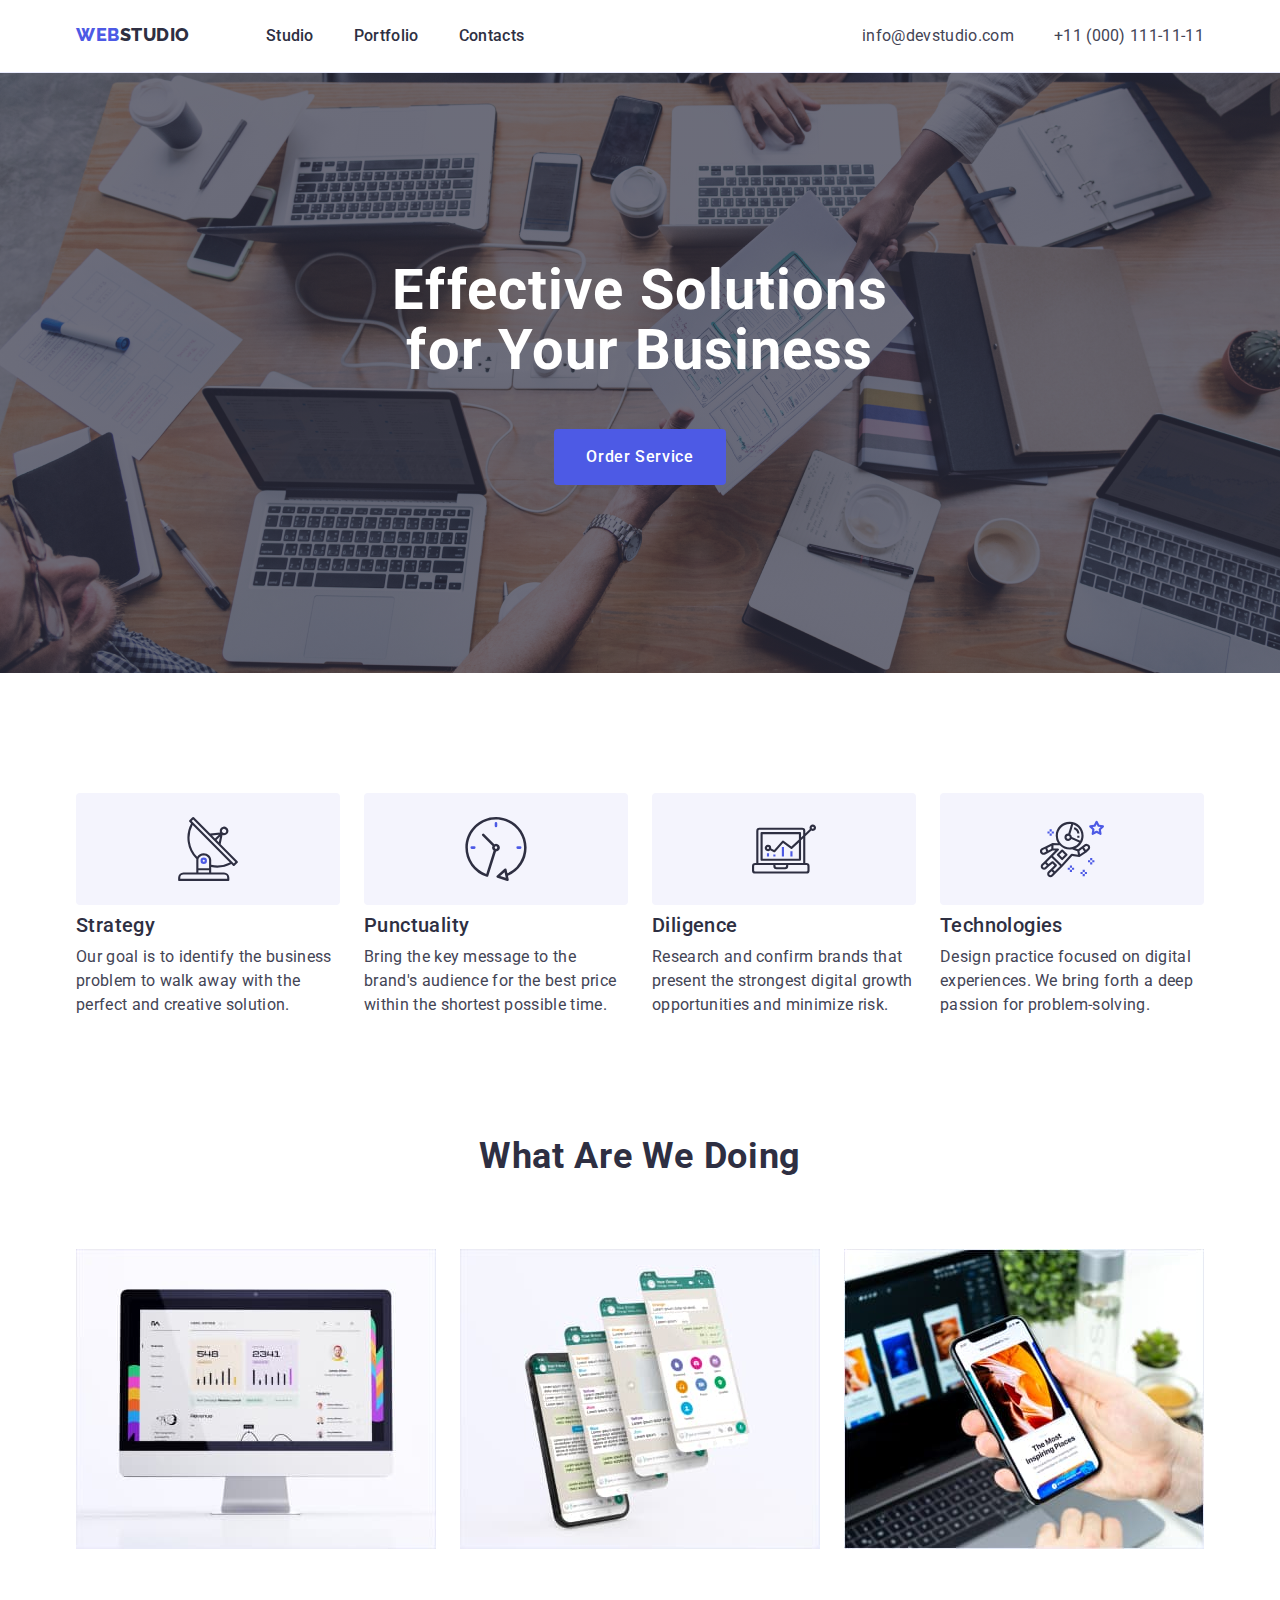
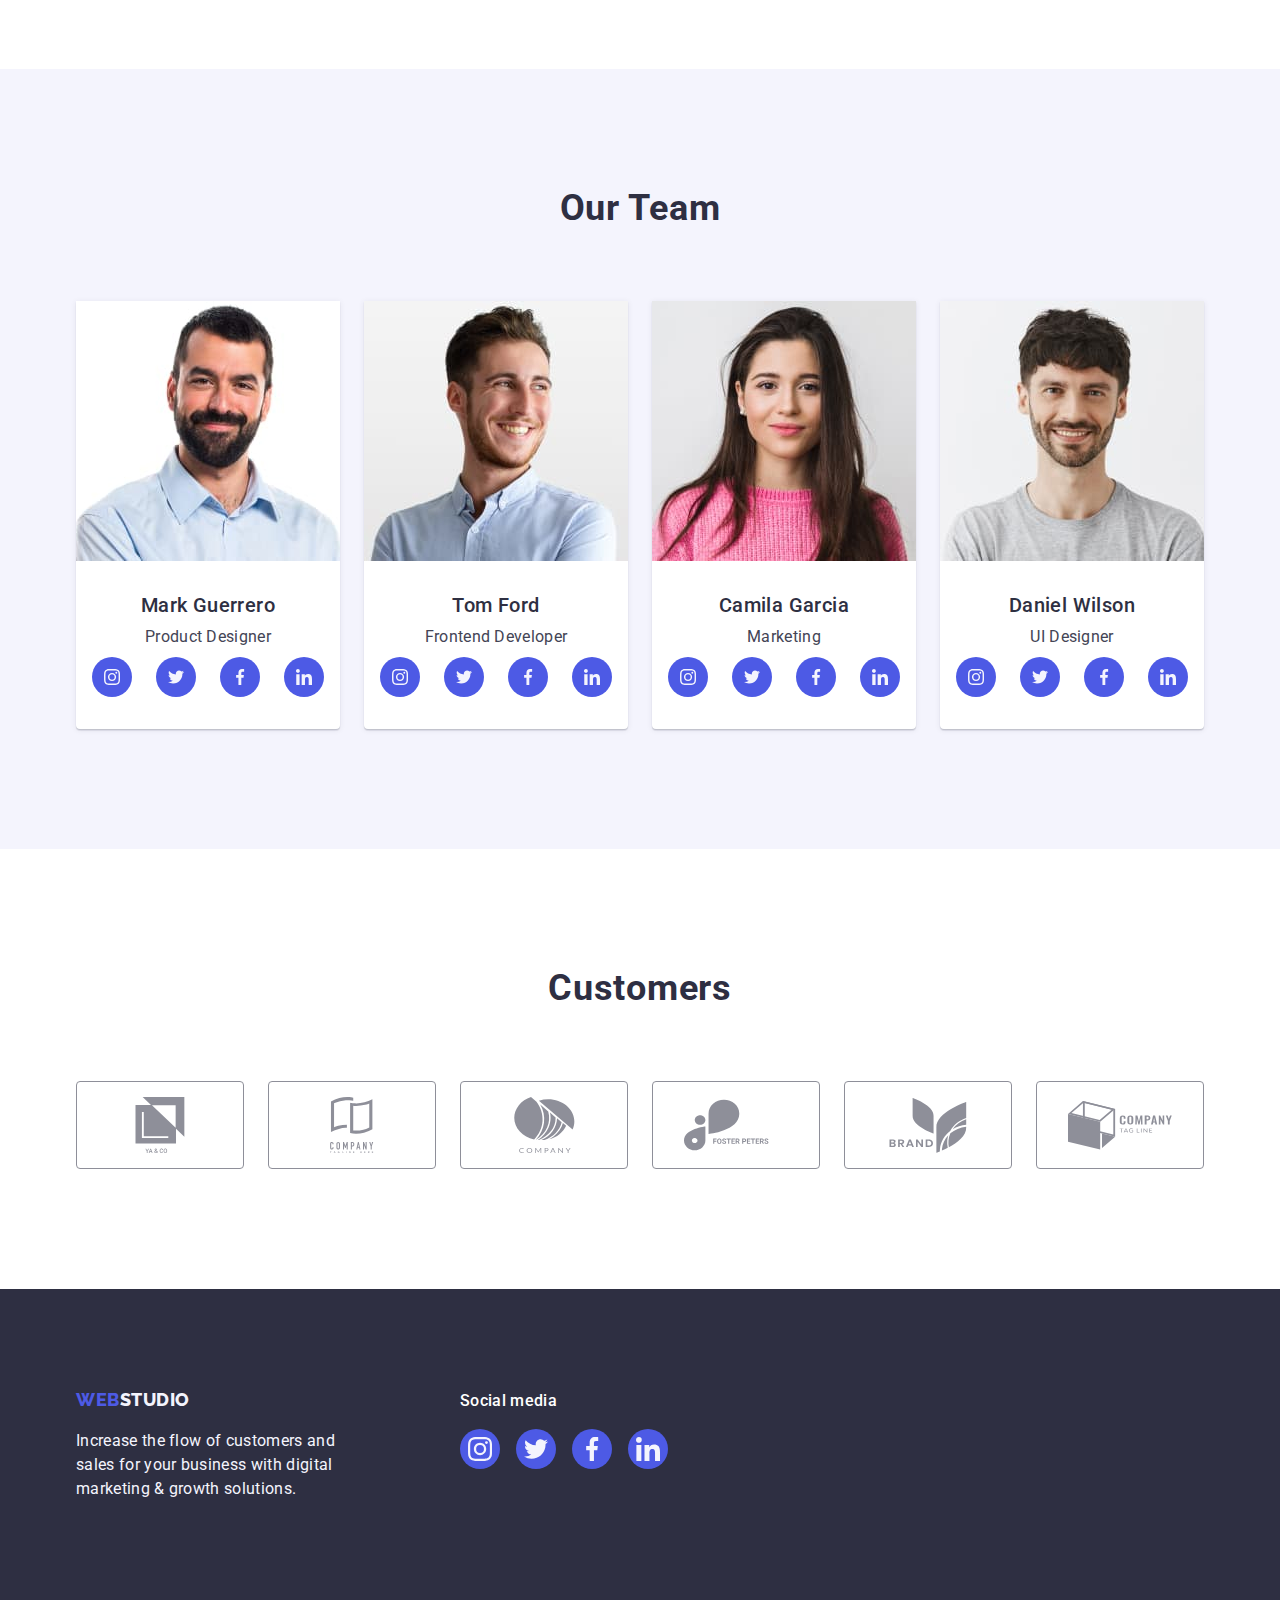
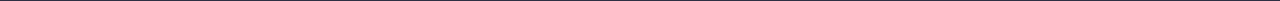
==== commit 6926e138: "finish-1" ====
--- a/index.html
+++ b/index.html
@@ -312,34 +312,46 @@
           <h2 class="section-title">Customers</h2>
           <ul class="customers-list list">
             <li class="customers-list-item">
-              <svg class="customers-list-icon" width="41" height="47">
-                <use href="./images/icons.svg#icon-company-1"></use>
-              </svg>
-            </li>
-            <li class="customers-list-item">
-              <svg class="customers-list-icon" width="40" height="52">
-                <use href="./images/icons.svg#icon-company-2"></use>
-              </svg>
-            </li>
-            <li class="customers-list-item">
-              <svg class="customers-list-icon" width="44" height="41">
-                <use href="./images/icons.svg#icon-company-3"></use>
-              </svg>
-            </li>
-            <li class="customers-list-item">
-              <svg class="customers-list-icon" width="84" height="41">
-                <use href="./images/icons.svg#icon-company-4"></use>
-              </svg>
-            </li>
-            <li class="customers-list-item">
-              <svg class="customers-list-icon" width="63" height="45">
-                <use href="./images/icons.svg#icon-company-5"></use>
-              </svg>
-            </li>
-            <li class="customers-list-item">
-              <svg class="customers-list-icon" width="94" height="44">
-                <use href="./images/icons.svg#icon-company-6"></use>
-              </svg>
+              <a href="" class="customers-list-link">
+                <svg class="customers-list-icon" width="104" height="56">
+                  <use href="./images/icons.svg#icon-group-1"></use>
+                </svg>
+              </a>
+            </li>
+            <li class="customers-list-item">
+              <a href="" class="customers-list-link">
+                <svg class="customers-list-icon" width="104" height="56">
+                  <use href="./images/icons.svg#icon-company-2"></use>
+                </svg>
+              </a>
+            </li>
+            <li class="customers-list-item">
+              <a href="" class="customers-list-link">
+                <svg class="customers-list-icon" width="104" height="56">
+                  <use href="./images/icons.svg#icon-company-3"></use>
+                </svg>
+              </a>
+            </li>
+            <li class="customers-list-item">
+              <a href="" class="customers-list-link">
+                <svg class="customers-list-icon" width="104" height="56">
+                  <use href="./images/icons.svg#icon-company-4"></use>
+                </svg>
+              </a>
+            </li>
+            <li class="customers-list-item">
+              <a href="" class="customers-list-link">
+                <svg class="customers-list-icon" width="104" height="56">
+                  <use href="./images/icons.svg#icon-company-5"></use>
+                </svg>
+              </a>
+            </li>
+            <li class="customers-list-item">
+              <a href="" class="customers-list-link">
+                <svg class="customers-list-icon" width="104" height="56">
+                  <use href="./images/icons.svg#icon-company-6"></use>
+                </svg>
+              </a>
             </li>
           </ul>
         </div>
@@ -360,28 +372,28 @@
           <p class="social-media-text">Social media</p>
           <ul class="social-media-list list">
             <li class="social-list-item">
-              <a href="" class="social-list-link">
+              <a href="" class="social-media-link">
                 <svg class="social-list-icon" width="24" height="24">
                   <use href="./images/icons.svg#icon-instagram"></use>
                 </svg>
               </a>
             </li>
             <li class="social-list-item">
-              <a href="" class="social-list-link">
+              <a href="" class="social-media-link">
                 <svg class="social-list-icon" width="24" height="24">
                   <use href="./images/icons.svg#icon-twitter"></use>
                 </svg>
               </a>
             </li>
             <li class="social-list-item">
-              <a href="" class="social-list-link">
+              <a href="" class="social-media-link">
                 <svg class="social-list-icon" width="24" height="24">
                   <use href="./images/icons.svg#icon-facebook"></use>
                 </svg>
               </a>
             </li>
             <li class="social-list-item">
-              <a href="" class="social-list-link">
+              <a href="" class="social-media-link">
                 <svg class="social-list-icon" width="24" height="24">
                   <use href="./images/icons.svg#icon-linkedin"></use>
                 </svg>
--- a/css/styles.css
+++ b/css/styles.css
@@ -59,6 +59,8 @@
 
 .page-header {
   border-bottom: 1px solid #e7e9fc;
+  box-shadow: 0px 2px 1px rgba(46, 47, 66, 0.08),
+    0px 1px 1px rgba(46, 47, 66, 0.16), 0px 1px 6px rgba(46, 47, 66, 0.08);
 }
 
 .header-container {
@@ -278,6 +280,8 @@
 .team-item {
   background-color: #ffffff;
   border-radius: 0 0 4px 4px;
+  box-shadow: 0px 1px 6px rgba(46, 47, 66, 0.08),
+    0px 1px 1px rgba(46, 47, 66, 0.16), 0px 2px 1px rgba(46, 47, 66, 0.08);
 }
 
 .team-text-wrap {
@@ -308,6 +312,10 @@
 .social-list {
   display: flex;
   gap: 24px;
+}
+
+.social-list-icon {
+  fill: #ffffff;
 }
 
 .social-list-link {
@@ -320,6 +328,10 @@
   background-color: #4d5ae5;
 }
 
+.social-list-link:hover {
+  background-color: #404bbf;
+}
+
 /* -----------SECTION 4----------- */
 
 .customers-list {
@@ -328,14 +340,31 @@
 }
 
 .customers-list-item {
-  display: flex;
-  justify-content: center;
-  align-items: center;
-  width: 168px;
+  width: calc((100% - 120px) / 6);
   height: 88px;
+}
+
+.customers-list-link {
+  display: flex;
+  width: 100%;
+  height: 100%;
   border: 1px solid #8e8f99;
   border-radius: 4px;
-}
+  justify-content: center;
+  align-items: center;
+  color: #8e8f99;
+}
+
+.customers-list-link:hover,
+.customers-list-link:focus {
+  border-color: #404bbf;
+  color: #404bbf;
+}
+
+.customers-list-icon {
+  fill: currentColor;
+}
+
 /* -------- PORTFOLIO-FILTER -------- */
 
 .portfolio-section {
@@ -373,6 +402,16 @@
 }
 
 /* -------- CARD CONCEPT -------- */
+
+.link-app {
+  display: block;
+}
+
+.link-app:hover,
+.link-app:focus {
+  box-shadow: 0px 1px 6px rgba(46, 47, 66, 0.08),
+    0px 1px 1px rgba(46, 47, 66, 0.16), 0px 2px 1px rgba(46, 47, 66, 0.08);
+}
 
 .card-list {
   display: flex;
@@ -464,3 +503,17 @@
   display: flex;
   gap: 16px;
 }
+
+.social-media-link {
+  display: flex;
+  justify-content: center;
+  align-items: center;
+  width: 40px;
+  height: 40px;
+  border-radius: 50%;
+  background-color: #4d5ae5;
+}
+
+.social-media-link:hover {
+  background-color: #31d0aa;
+}
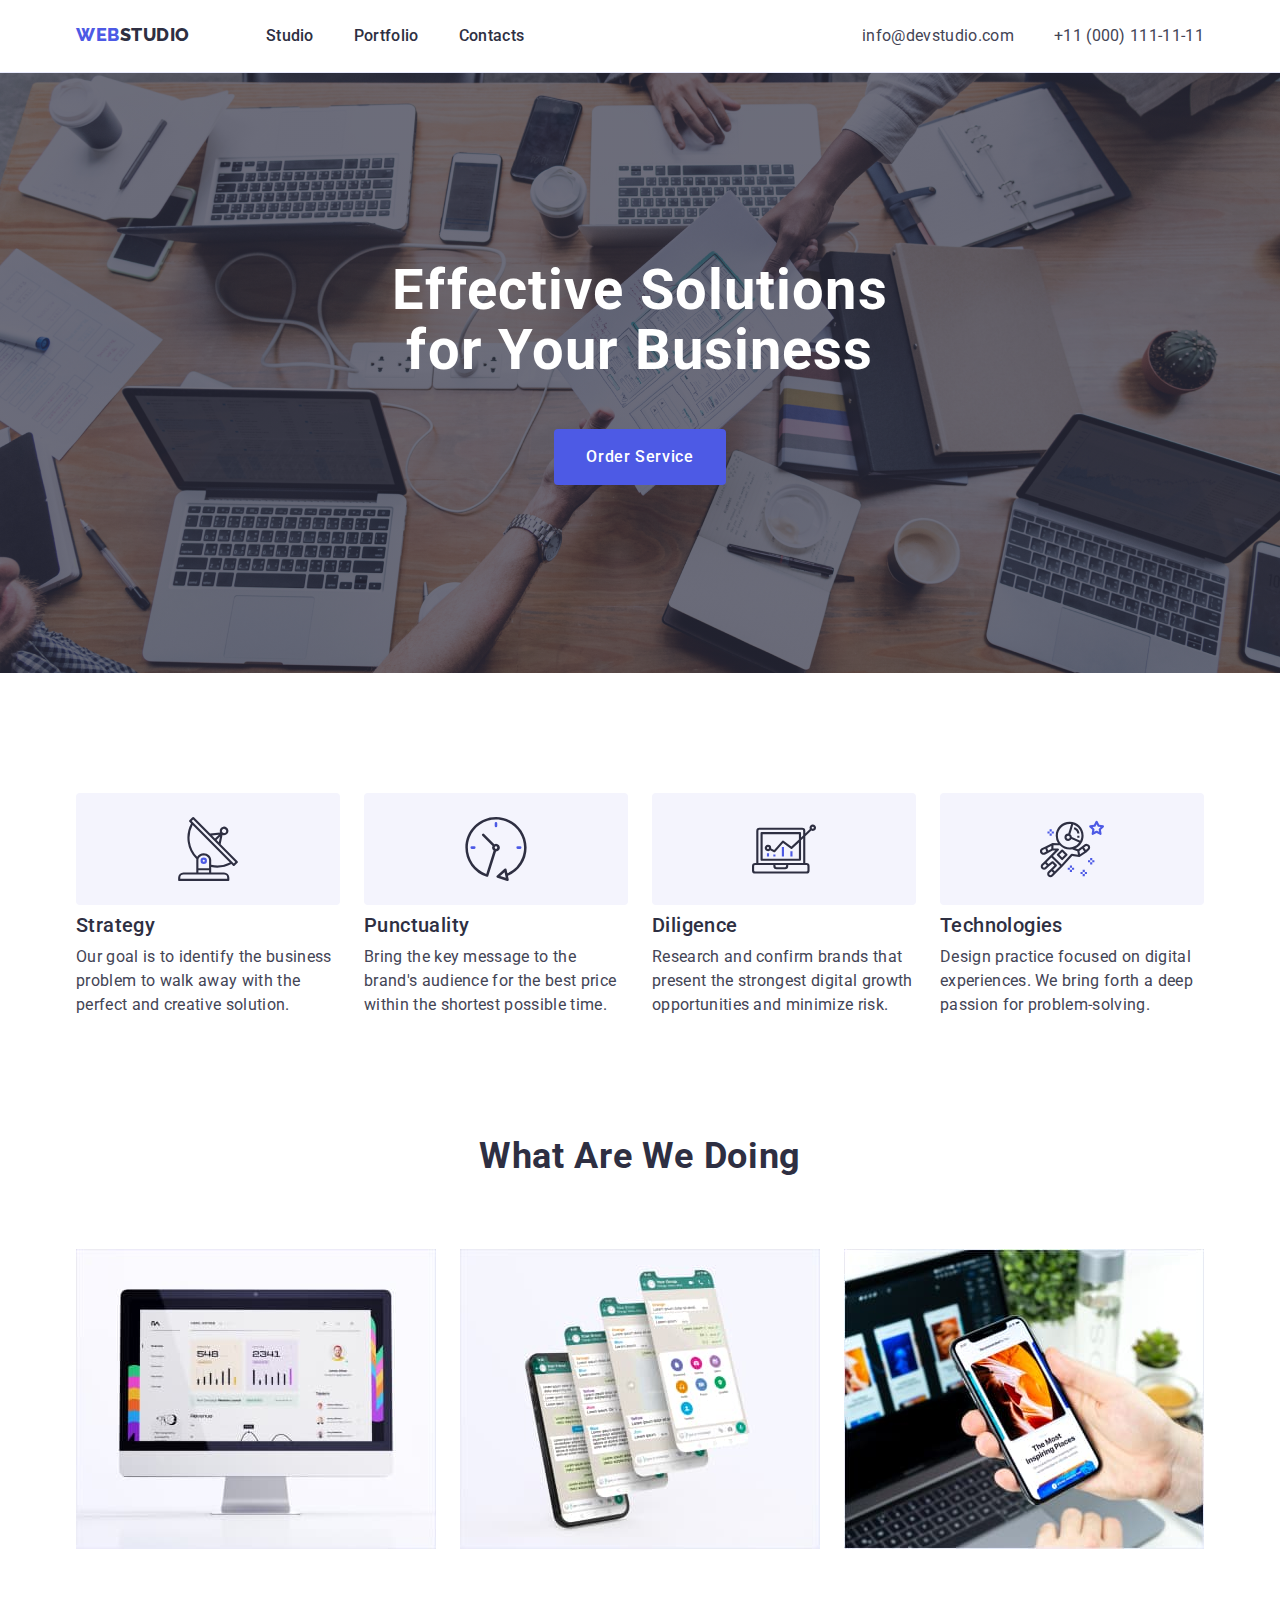
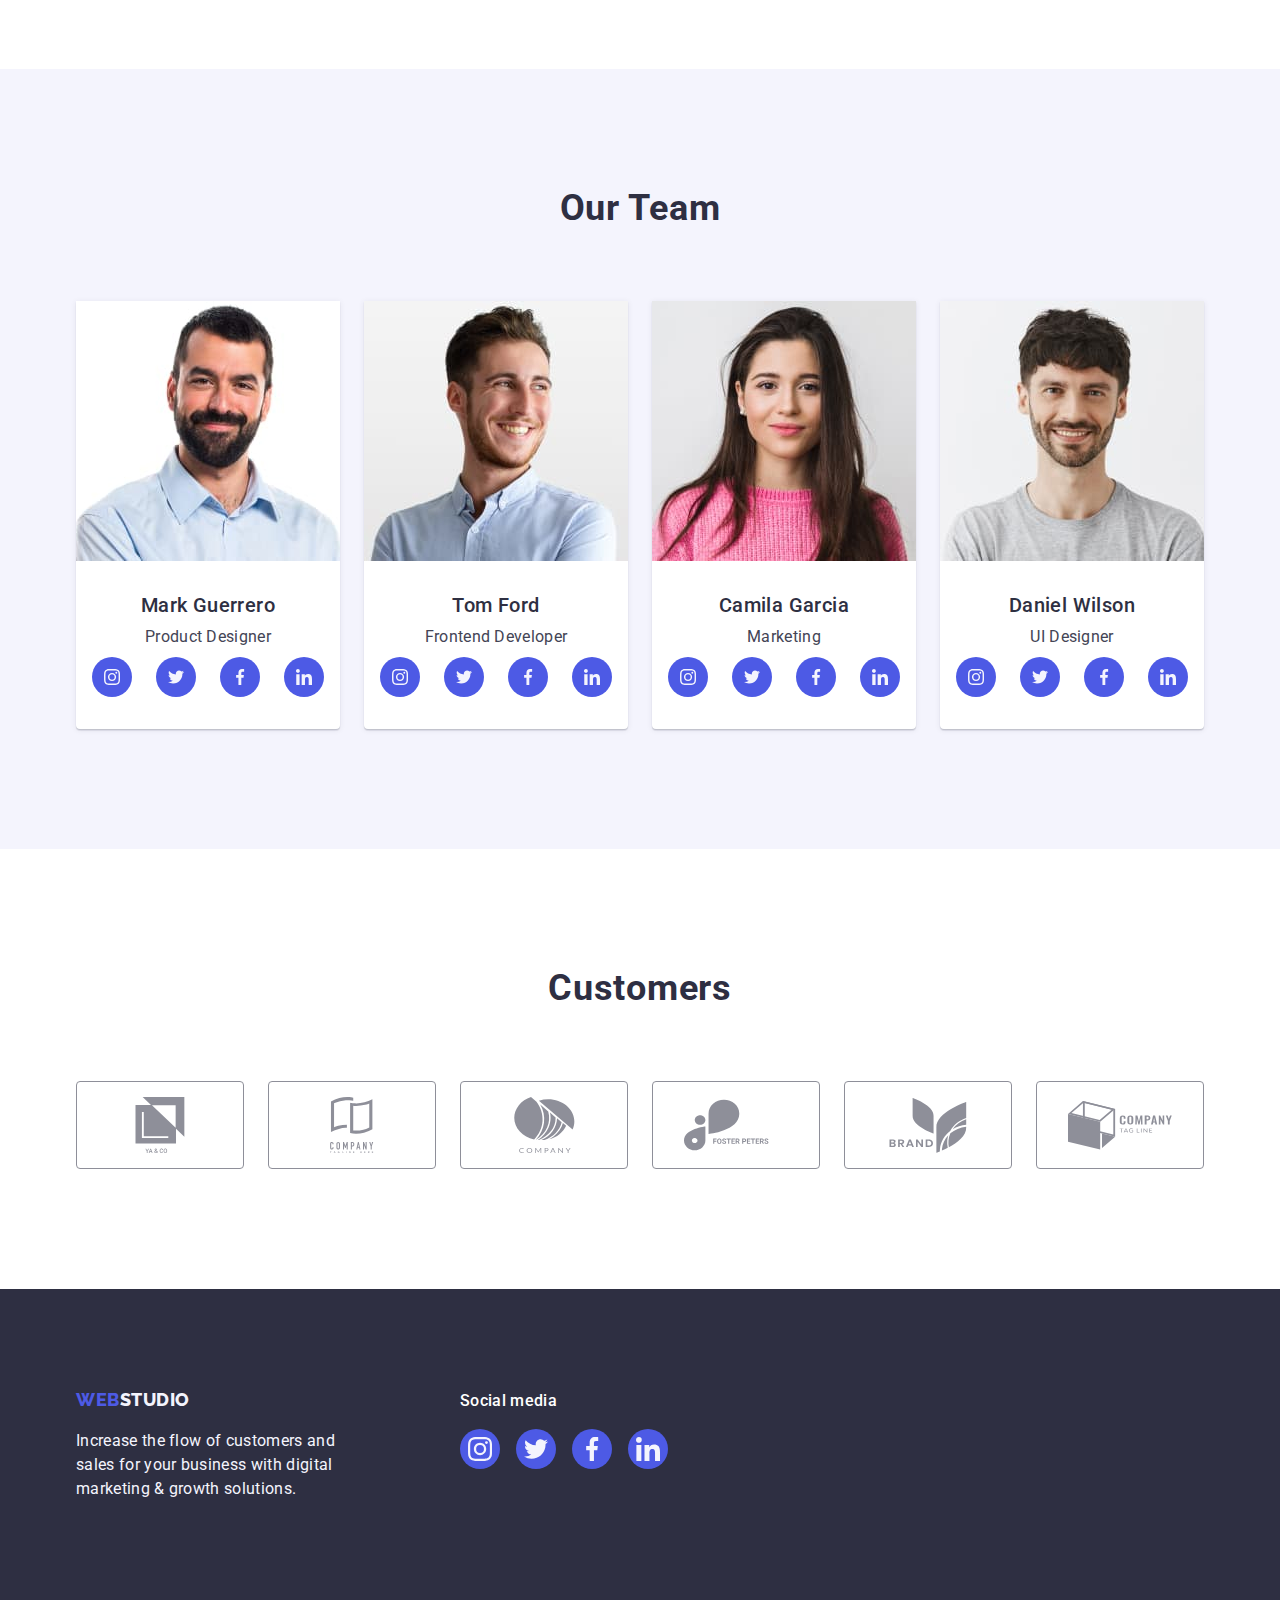
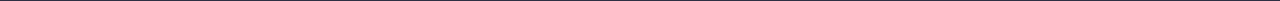
==== commit 61d87826: "finish-2" ====
--- a/index.html
+++ b/index.html
@@ -373,28 +373,28 @@
           <ul class="social-media-list list">
             <li class="social-list-item">
               <a href="" class="social-media-link">
-                <svg class="social-list-icon" width="24" height="24">
+                <svg class="social-media-icon" width="24" height="24">
                   <use href="./images/icons.svg#icon-instagram"></use>
                 </svg>
               </a>
             </li>
             <li class="social-list-item">
               <a href="" class="social-media-link">
-                <svg class="social-list-icon" width="24" height="24">
+                <svg class="social-media-icon" width="24" height="24">
                   <use href="./images/icons.svg#icon-twitter"></use>
                 </svg>
               </a>
             </li>
             <li class="social-list-item">
               <a href="" class="social-media-link">
-                <svg class="social-list-icon" width="24" height="24">
+                <svg class="social-media-icon" width="24" height="24">
                   <use href="./images/icons.svg#icon-facebook"></use>
                 </svg>
               </a>
             </li>
             <li class="social-list-item">
               <a href="" class="social-media-link">
-                <svg class="social-list-icon" width="24" height="24">
+                <svg class="social-media-icon" width="24" height="24">
                   <use href="./images/icons.svg#icon-linkedin"></use>
                 </svg>
               </a>
--- a/css/styles.css
+++ b/css/styles.css
@@ -138,6 +138,9 @@
 /* -------- HERO -------- */
 
 .hero {
+  max-width: 1440px;
+  background-repeat: no-repeat;
+  background-position: center;
   background-color: var(--first-background-color);
   padding-top: 188px;
   padding-bottom: 188px;
@@ -311,11 +314,12 @@
 
 .social-list {
   display: flex;
+  justify-content: center;
   gap: 24px;
 }
 
 .social-list-icon {
-  fill: #ffffff;
+  fill: #f4f4fd;
 }
 
 .social-list-link {
@@ -328,7 +332,8 @@
   background-color: #4d5ae5;
 }
 
-.social-list-link:hover {
+.social-list-link:hover,
+.social-list-link:focus {
   background-color: #404bbf;
 }
 
@@ -454,6 +459,11 @@
 
 .footer-container {
   display: flex;
+  align-items: baseline;
+}
+
+.logo-wrap {
+  margin-right: 120px;
 }
 
 .footer-logo {
@@ -486,7 +496,6 @@
   flex-direction: column;
   width: 208px;
   height: 80px;
-  margin-left: 120px;
 }
 
 .social-media-text {
@@ -497,6 +506,10 @@
   letter-spacing: 0.02em;
   color: #ffffff;
   margin-bottom: 16px;
+}
+
+.social-media-icon {
+  fill: #f4f4fd;
 }
 
 .social-media-list {
@@ -514,6 +527,7 @@
   background-color: #4d5ae5;
 }
 
-.social-media-link:hover {
+.social-media-link:hover,
+.social-media-link:focus {
   background-color: #31d0aa;
 }
